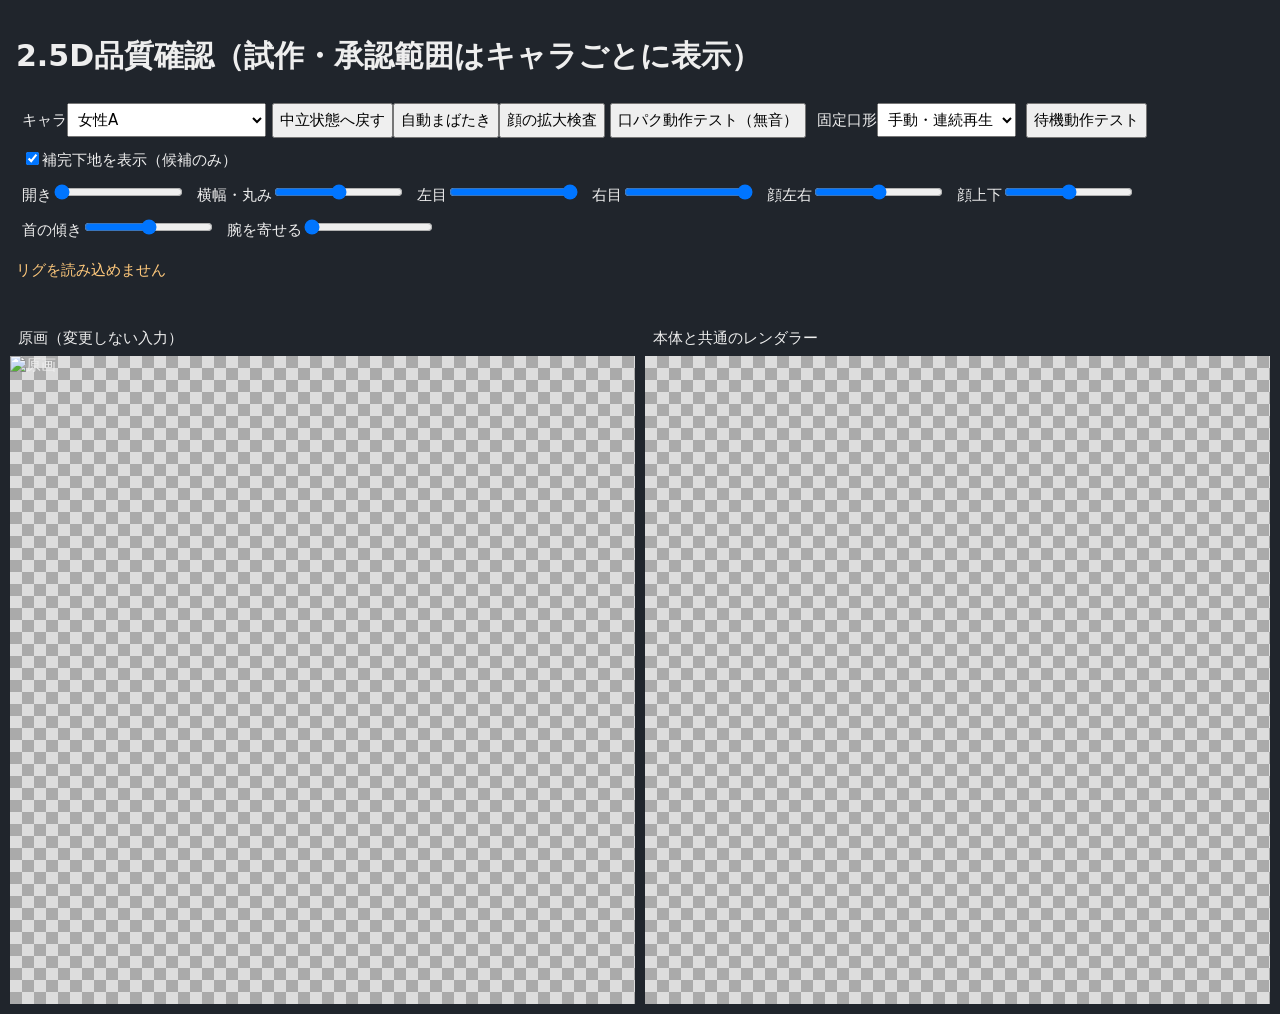
==== ui/check.html @ 453c9b0d "fix: 閉眼下地を局所編集範囲へ限定して女性A候補を追加" ====
<!doctype html>
<html lang="ja"><meta charset="utf-8"><meta name="viewport" content="width=device-width,initial-scale=1">
<title>2.5D品質確認</title>
<style>
body{margin:0;background:#20252c;color:#eee;font:15px system-ui}header{padding:16px}label{display:inline-block;margin:6px}button,select{font:inherit;padding:6px}main{display:grid;grid-template-columns:1fr 1fr;gap:10px;padding:10px}figure{margin:0;min-width:0}figcaption{padding:8px}.stage{height:72vh;background:repeating-conic-gradient(#aaa 0% 25%,#ddd 0% 50%) 0/24px 24px;overflow:hidden}canvas,img{width:100%;height:100%;object-fit:contain;display:block}#status{white-space:pre-wrap;color:#ffc97c}@media(max-width:600px){main{grid-template-columns:1fr}.stage{height:65vh}}
</style>
<header><h1>2.5D品質確認（試作・承認範囲はキャラごとに表示）</h1>
<label>キャラ<select id="character"></select></label><button id="neutral">中立状態へ戻す</button><button id="blink">自動まばたき</button><button id="face">顔の拡大検査</button>
<button id="mouth-demo">口パク動作テスト（無音）</button><span id="mouth-preset"></span>
<label>固定口形<select id="mouth-shape"><option value="">手動・連続再生</option></select></label>
<button id="motion-demo">待機動作テスト</button>
<label><input id="hidden-material" type="checkbox" checked>補完下地を表示（候補のみ）</label>
<div id="controls"></div><p id="status" role="status">読込中</p></header>
<main><figure><figcaption>原画（変更しない入力）</figcaption><div class="stage"><img id="source" alt="原画"></div></figure><figure><figcaption>本体と共通のレンダラー</figcaption><div class="stage"><canvas id="avatar"></canvas></div></figure></main>
<script type="module" src="./check.js?v=female-eye25"></script></html>
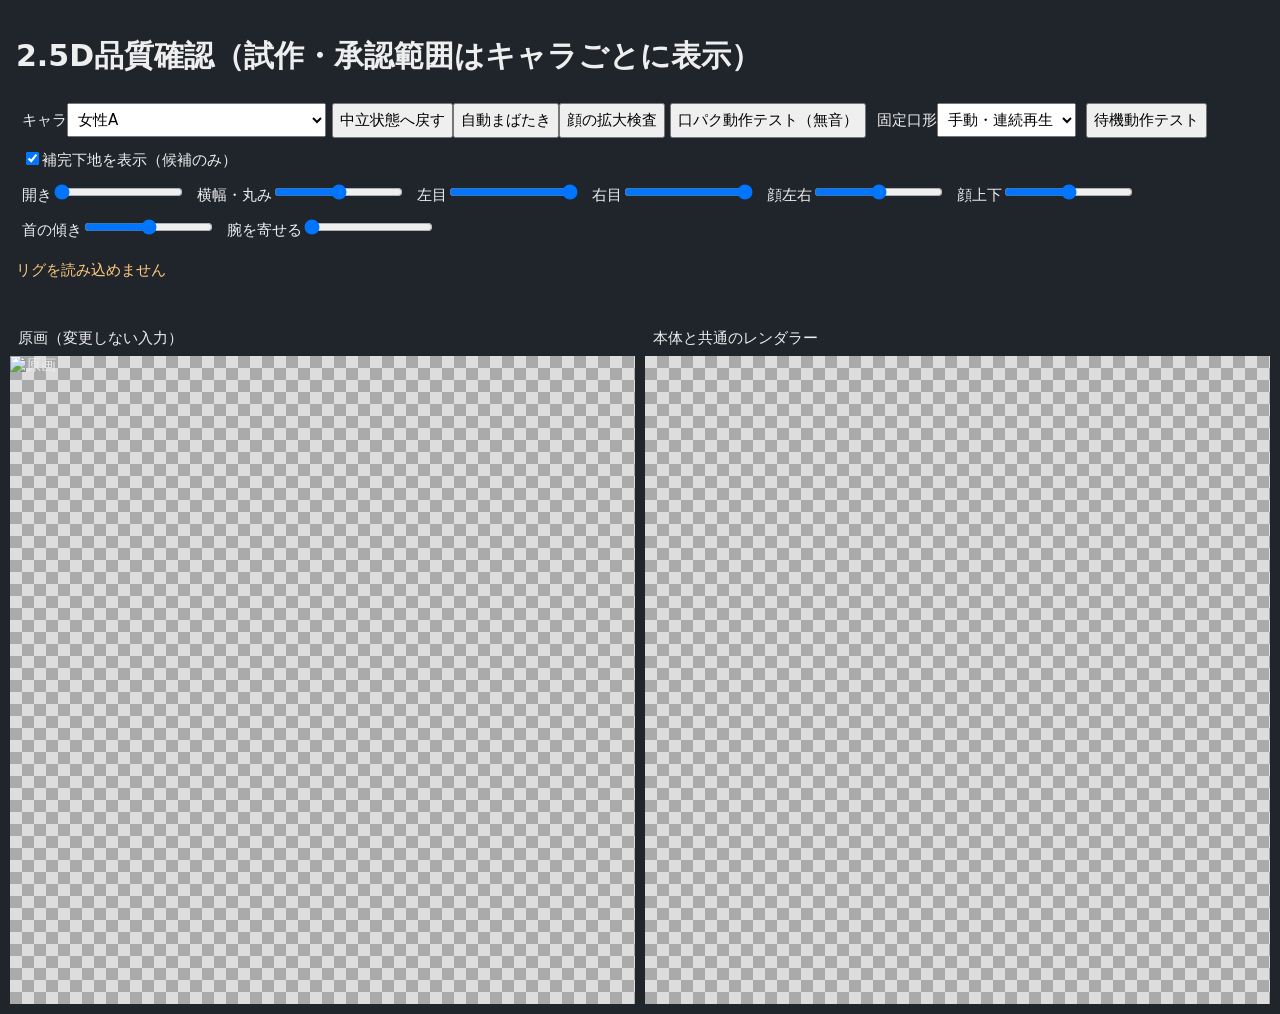
==== commit f14277a0: "fix: 実写入力を訂正し口内と原寸合成を改善する" ====
--- a/ui/check.html
+++ b/ui/check.html
@@ -12,4 +12,4 @@
 <label><input id="hidden-material" type="checkbox" checked>補完下地を表示（候補のみ）</label>
 <div id="controls"></div><p id="status" role="status">読込中</p></header>
 <main><figure><figcaption>原画（変更しない入力）</figcaption><div class="stage"><img id="source" alt="原画"></div></figure><figure><figcaption>本体と共通のレンダラー</figcaption><div class="stage"><canvas id="avatar"></canvas></div></figure></main>
-<script type="module" src="./check.js?v=female-eye25"></script></html>
+<script type="module" src="./check.js?v=native-batch30"></script></html>
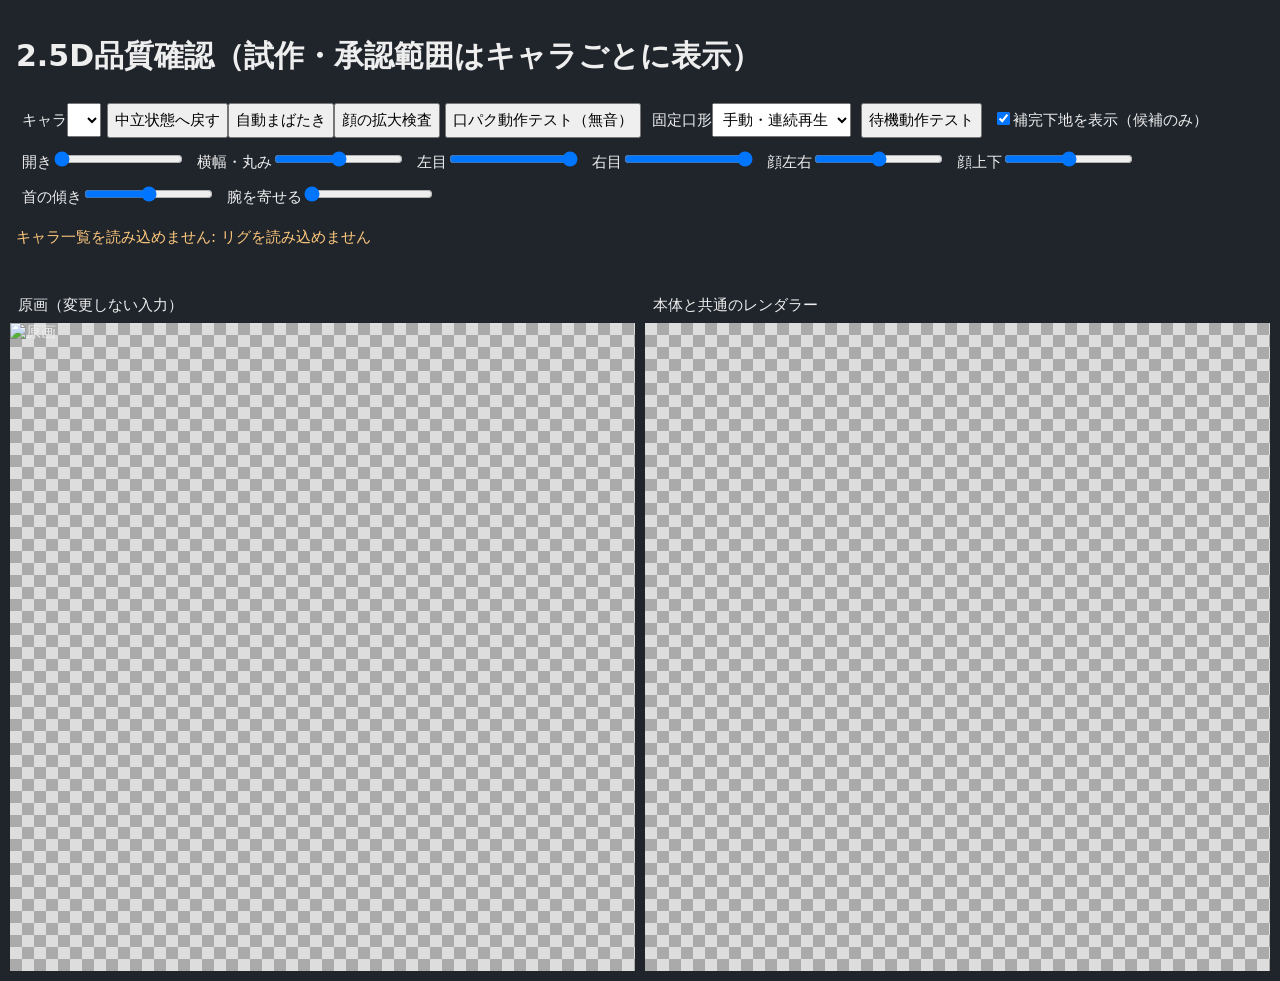
==== commit cbec6645: "feat: 原寸マスクによる隠れ顔と耳の補完を通常工程へ統合" ====
--- a/ui/check.html
+++ b/ui/check.html
@@ -12,4 +12,4 @@
 <label><input id="hidden-material" type="checkbox" checked>補完下地を表示（候補のみ）</label>
 <div id="controls"></div><p id="status" role="status">読込中</p></header>
 <main><figure><figcaption>原画（変更しない入力）</figcaption><div class="stage"><img id="source" alt="原画"></div></figure><figure><figcaption>本体と共通のレンダラー</figcaption><div class="stage"><canvas id="avatar"></canvas></div></figure></main>
-<script type="module" src="./check.js?v=native-batch30"></script></html>
+<script type="module" src="./check.js?v=hair-coverage1" onerror="document.getElementById('status').textContent='確認画面の描画コードを読み込めません。サーバーと配信ファイルを確認してください。'"></script></html>
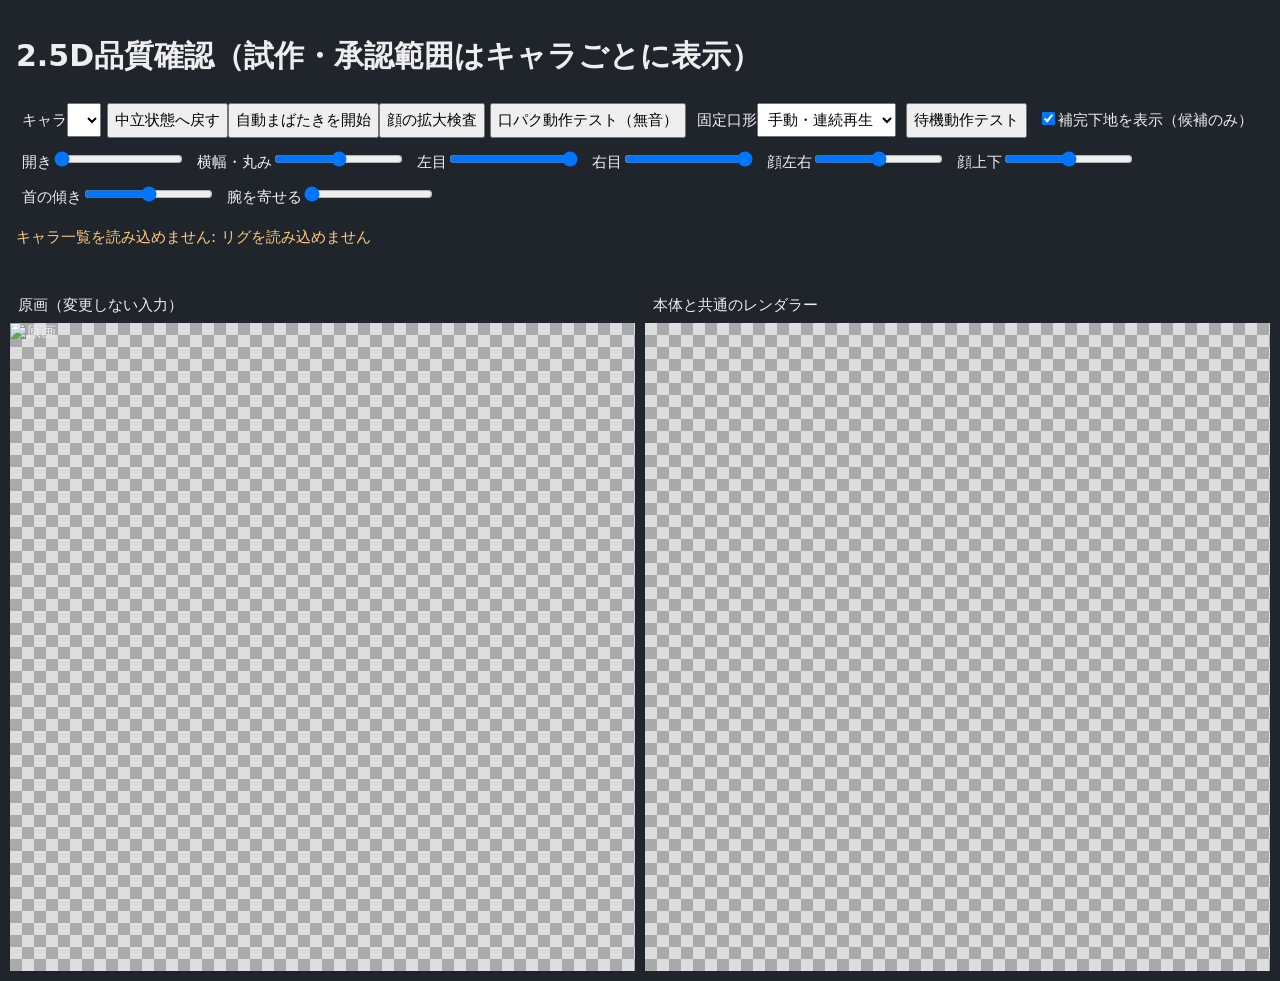
==== commit 6daee2c0: "fix: 最新キャラの口パクとまばたき確認を直す" ====
--- a/ui/check.html
+++ b/ui/check.html
@@ -5,11 +5,11 @@
 body{margin:0;background:#20252c;color:#eee;font:15px system-ui}header{padding:16px}label{display:inline-block;margin:6px}button,select{font:inherit;padding:6px}main{display:grid;grid-template-columns:1fr 1fr;gap:10px;padding:10px}figure{margin:0;min-width:0}figcaption{padding:8px}.stage{height:72vh;background:repeating-conic-gradient(#aaa 0% 25%,#ddd 0% 50%) 0/24px 24px;overflow:hidden}canvas,img{width:100%;height:100%;object-fit:contain;display:block}#status{white-space:pre-wrap;color:#ffc97c}@media(max-width:600px){main{grid-template-columns:1fr}.stage{height:65vh}}
 </style>
 <header><h1>2.5D品質確認（試作・承認範囲はキャラごとに表示）</h1>
-<label>キャラ<select id="character"></select></label><button id="neutral">中立状態へ戻す</button><button id="blink">自動まばたき</button><button id="face">顔の拡大検査</button>
+<label>キャラ<select id="character"></select></label><button id="neutral">中立状態へ戻す</button><button id="blink">自動まばたきを開始</button><button id="face">顔の拡大検査</button>
 <button id="mouth-demo">口パク動作テスト（無音）</button><span id="mouth-preset"></span>
 <label>固定口形<select id="mouth-shape"><option value="">手動・連続再生</option></select></label>
 <button id="motion-demo">待機動作テスト</button>
 <label><input id="hidden-material" type="checkbox" checked>補完下地を表示（候補のみ）</label>
 <div id="controls"></div><p id="status" role="status">読込中</p></header>
 <main><figure><figcaption>原画（変更しない入力）</figcaption><div class="stage"><img id="source" alt="原画"></div></figure><figure><figcaption>本体と共通のレンダラー</figcaption><div class="stage"><canvas id="avatar"></canvas></div></figure></main>
-<script type="module" src="./check.js?v=hair-coverage1" onerror="document.getElementById('status').textContent='確認画面の描画コードを読み込めません。サーバーと配信ファイルを確認してください。'"></script></html>
+<script type="module" src="./check.js?v=latest-animation1" onerror="document.getElementById('status').textContent='確認画面の描画コードを読み込めません。サーバーと配信ファイルを確認してください。'"></script></html>
